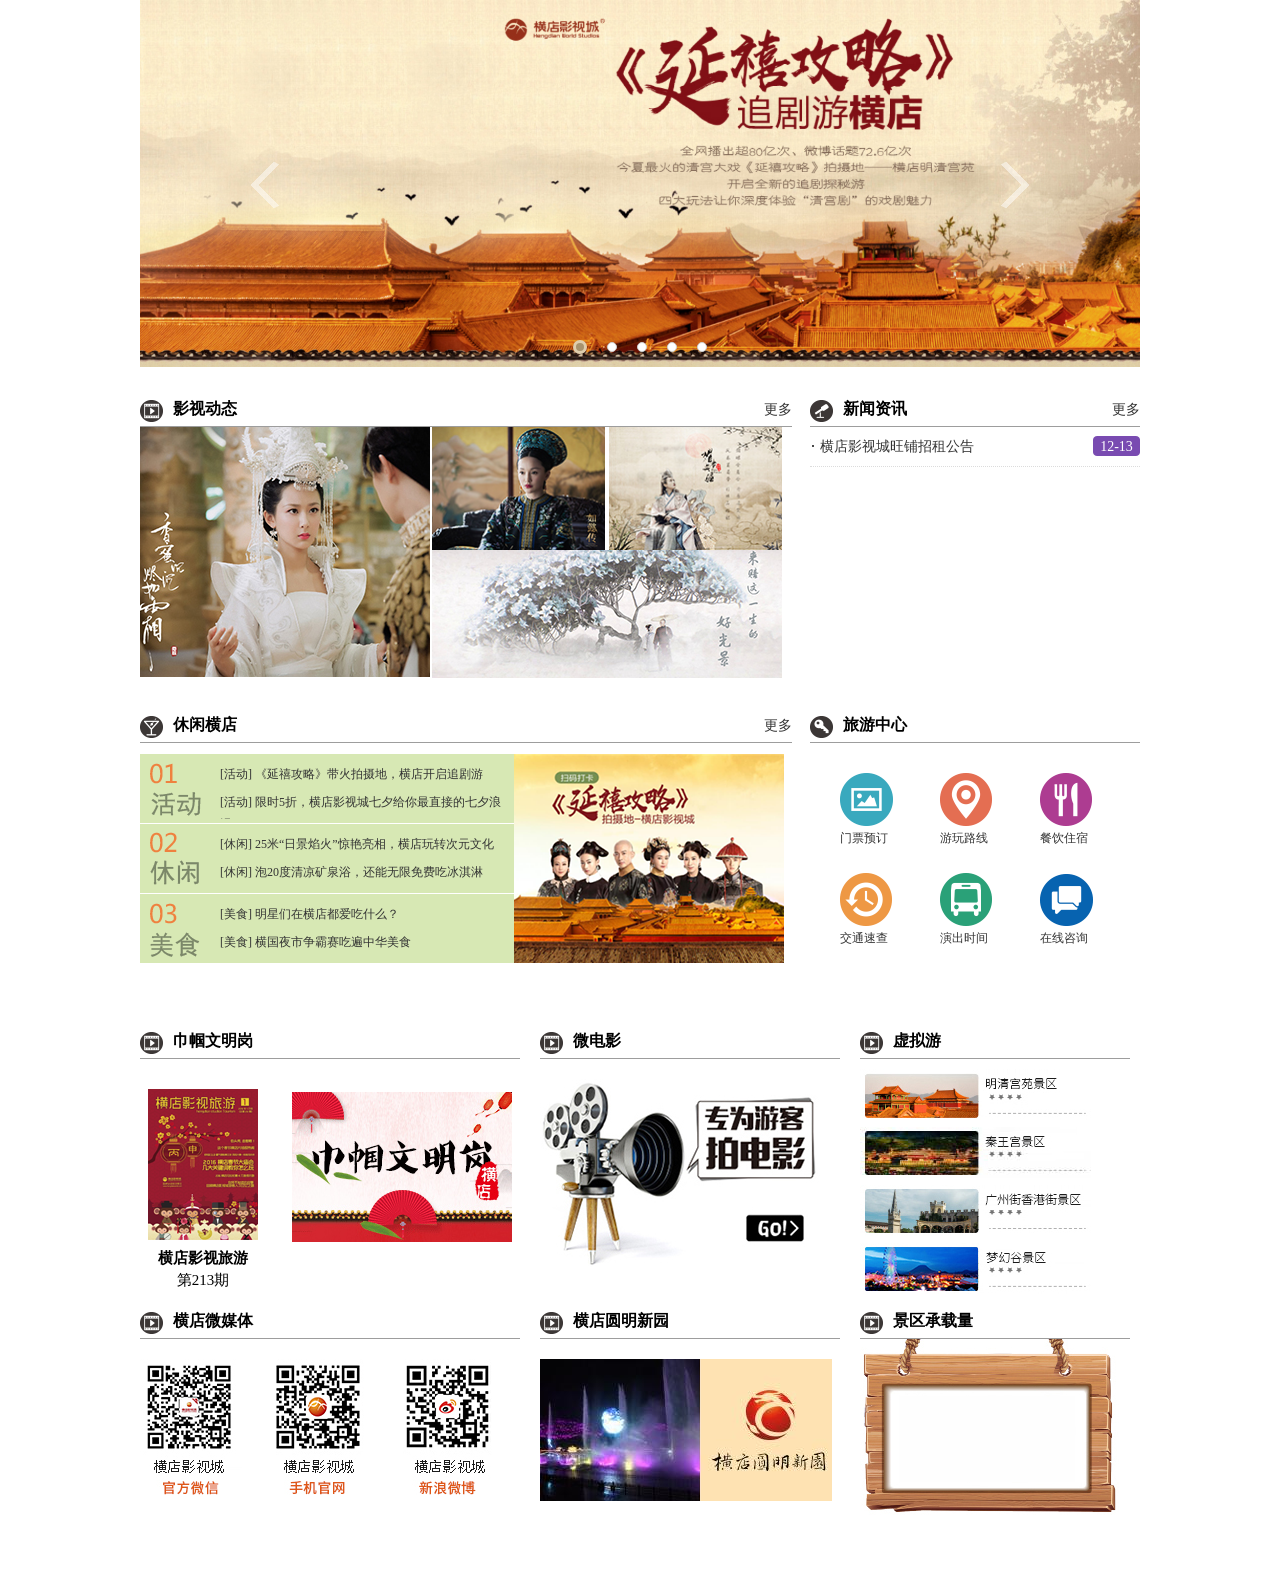
==== public/index.html @ 7fbc6260 "one" ====
<!DOCTYPE html>
<html>

	<head>
		<meta charset="utf-8" />
		<link rel="stylesheet" type="text/css" href="css/base.css" />
		<link rel="stylesheet" type="text/css" href="css/index.css" />
		<title></title>
	</head>

	<body>
		<!--1：引用头部-->
		<header id="header" class="container"></header>
		<!--2:主体内容-->
		<div class="main">			
			
				<div class="banner_container">
    <!-- banner图片 -->
    <div class="inner">
        <!-- 图片总数 -->
        <ul>
        	<li class="active"><a href="#"><img src="img/shouye/banner1.jpg" alt="banner图片" style="width: 1280px;"/></a></li>
        	<li><a href="#"><img src="img/shouye/banner2.jpg" alt="banner图片" style="width: 1280px;"/></a></li>
        	<li><a href="#"><img src="img/shouye/banner3.jpg" alt="banner图片" style="width: 1280px;"/></a></li>
        	<li><a href="#"><img src="img/shouye/banner4.jpg" alt="banner图片" style="width: 1280px;"/></a></li>
        	<li><a href="#"><img src="img/shouye/banner5.jpg" alt="banner图片" style="width: 1280px;"/></a></li>
        </ul>
 
    </div>
    <!-- 页码 -->
    <ul class="pagination">
        <!-- 页码个数等于图片总数-1 -->
        <li class="active"></li>
        <li></li>
        <li></li>
        <li></li>
        <li></li>
        
        
    </ul>
    <!-- 左箭头 -->
    <a href="#" class="left-arrow"></a>
    <!-- 右箭头 -->
    <a href="#" class="right-arrow"></a>
  </div>

			
			<!--第一块内容区-->
			<div class="content-width">
				<!--第一块内容区：影视动态content1-->
				<div class="content1">
					<div class="content1-1">
						<!--内容标题-->
						<div class="hit">
							<span class="ico cont_ico1 left"></span>
							<span class="font-cont-tit">影视动态</span>
							<span class="fontGD more"><a href="#">更多</a></span>
						</div>
						<div class="clear line"></div>
						<div class="photo_quyu">
							<div class="photo_quyu_1">
								<section>
									<img src="img/shouye/201808291615336817.jpg" class="sy-photo-img" />
									<!--1图上面的文字-->
									<div class="sy-photo-msg">
										<a title=" 《香蜜沉沉烬如霜》狗粮告急 杨紫为救邓伦甘愿不辨颜色" href="#"><strong>
                                            《香蜜沉沉烬如霜》狗粮告急 杨紫为救邓伦甘愿不辨颜色</strong><br />
											<span>
                                            新浪娱乐报道由完美世界影视携手幸福蓝海，与时代众乐、鲲池影业、重庆盛美联合出品，完美世界影视刘宁工作室承制，改编自知名网络作家“电线”同名小说的唯美古装神话爱情巨制《香蜜沉沉烬如霜》（以下简称《香蜜》）正在江苏卫视幸福剧场热播中。近几日，随着高潮剧情来临，…</span><br /> 查看详情</a>
									</div>
								</section>
							</div>
							<div class="photo_quyu_2">
								<section><img src="img/shouye/201808311112374168.jpg" class="sy-photo-img" />
									<!--2图上面的文字-->
									<div class="sy-photo-msg">
										<a title=" 《如懿传》风刀霜剑 群芳争艳危机四伏" href="#"><strong>
                                            《如懿传》风刀霜剑 群芳争艳危机四伏</strong><br />
											<span>
                                            在横店影视城取景拍摄的清宫传奇巨制《如懿传》自开播以来，口碑和播放量持续走高中。在第1-6集的背景交代、情绪铺垫和人物陆续登场后，第7集进入高能剧情：海兰被污蔑偷窃红箩炭，白蕊姬暗指被如懿用白花丹毁容，如懿因提到皇帝生母被冷待，高晞月费尽心思争夺大阿哥未果，莲…</span><br /> 查看详情 查看详情</a>
									</div>
								</section>
								<section><img src="img/shouye/201808291408340395.jpg" class="sy-photo-img" />
									<!--3图上面的文字-->
									<div class="sy-photo-msg">
										<a title=" 汪铎《媚者无疆》化身病娇公子 不走花路走“刀”路" href="#"><strong>
                                            汪铎《媚者无疆》化身病娇公子 不走花路走“刀”路</strong><br />
											<span>
                                            在横店影视城拍摄完成的超级网剧《媚者无疆》正在优酷热播。该剧凭借精良的制作、全员演技在线的演员阵容，已然成为18年暑期档国产网剧新爆款。此次汪铎所扮演的公子一角，凭借精湛演技和虐心的人物关系也被网友纷纷Pick为“病娇公子”。“萤火虫”CP开虐公子不走花路走“刀”…</span><br /> 查看详情</a>
									</div>
								</section>
								<section><img src="img/shouye/201808290902007672.jpg" class="sy-photo-img" />
									<!--图上面的文字-->
									<div class="sy-photo-msg">
										<a title=" 《延禧攻略》庆功宴重演剧情 “傅璎”CP终于圆满啦！" href="#"><strong>
                                            《延禧攻略》庆功宴重演剧情 “傅璎”CP终于圆满啦！</strong><br />
											<span>
                                            新浪娱乐报道傅恒亲口对璎珞说下辈子换她守候，明玉和海兰察“完婚”，就连弘昼、袁春望都要“改邪归正”，《延禧攻略》终于有了真正的HE（happy ending幸福结局）——其实这只是主创们在庆功宴上的即兴发挥，依依不舍告别剧集的主演们都说想演续集。《延禧攻略》VIP大结局前晚…</span><br /> 查看详情
										</a>
									</div>
								</section>
							</div>
						</div>
					</div>
					<!--第一块内容区新闻资讯content1-2-->
					<div class="content1-2">
						<div class="hit">
							<span class="ico cont_ico2 left"></span>
							<span class="font-cont-tit">新闻资讯</span>
							<span class="fontGD more"><a href="#">更多</a></span>
						</div>
						<div class="clear line"></div>
						<div class="newslist">
							<ul class="u1">
								<li>
									<a href="#" title="横店影视城旺铺招租公告"><span class="sp1">
                                    12-13</span>横店影视城旺铺招租公告</a>
								</li>
								
							</ul>
						</div>
					</div>
					<!--第一模块：休闲横店content1-3-->
					<div class="content1-3">
						<div class="hit">
							<span class="ico cont_ico3 left"></span>
							<span class="font-cont-tit">休闲横店</span>
							<span class="fontGD more"><a href="#">更多</a></span>
						</div>
						<div class="clear line"></div>
						<!--动画开始-->
						<div class="xiuxian_hd">
							<ul>
								<li class="poz1 ">
									<a href="#my-poz1 active" >
										<span data-toggle="item" class="">
										[活动] 《延禧攻略》带火拍摄地，横店开启追剧游																																																				
									</span>
									</a>
									<a data-toggle="item" href="#my-poz1">
										<span class="">[活动]  限时5折，横店影视城七夕给你最直接的七夕浪漫</span></a>
								</li>
								<li class="poz2 ">
									<a href="#my-poz2"><span data-toggle="item" class="">[休闲]
                                        25米“日景焰火”惊艳亮相，横店玩转次元文化</span></a>
									<a data-toggle="item" href="#"><span class="">
										[休闲] 泡20度清凉矿泉浴，还能无限免费吃冰淇淋</span>
									</a>
								</li>
								<li class="poz3">
									<a href="#my-poz3"><span data-toggle="item" class="">[美食]
                                            明星们在横店都爱吃什么？</span></a>

									<a data-toggle="item" href="#"><span class="">[美食] ​横国夜市争霸赛吃遍中华美食</span></a>
								</li>
							</ul>
						</div>
						<!--图-->
						<div class="xiuxian_hd_tu" >
							<div id="my-poz1" class="box active show">
								<img src="img/shouye/201808150837164846.png" />

							</div>
							<div id="my-poz2" class="box ">
								<img src="img/shouye/201808150905178939.png" />

							</div>
							<div id="my-poz3" class="box">
								<img src="img/shouye/201606270926370991.jpg" />

							</div>
						</div>
					</div>
					<!--第一模块：旅游中心content1-4-->
					<div class="content1-4">
						<div class="hit">
							<span class="ico cont_ico4 left"></span>
							<span class="font-cont-tit">旅游中心</span>
						</div>
						<div class="clear line"></div>
						<div class="content1-4-1">
							<div class="cont-ico-bg left">
								<a href="#" title="横店影视城门票预订">
									<span class="cont-ico-bg1"></span><span>门票预订</span>
								</a>
							</div>
							<div class="cont-ico-bg left">
								<a href="#" title="游玩路线">
									<span class="cont-ico-bg2"></span><span>游玩路线</span>
								</a>
							</div>
							<div class="cont-ico-bg left">
								<a href="#" title="餐饮住宿">
									<span class="cont-ico-bg3"></span><span>餐饮住宿</span>
								</a>
							</div>
							<div class="cont-ico-bg left">
								<a href="#" title="交通速查">
									<span class="cont-ico-bg4"></span><span>交通速查</span>
								</a>
							</div>
							<div class="cont-ico-bg left">
								<a href="#" title="演出时间">
									<span class="cont-ico-bg5"></span><span>演出时间</span>
								</a>
							</div>
							<div class="cont-ico-bg left">
								<a href="#" title="在线咨询">
									<span class="cont-ico-bg6"></span><span>在线咨询</span>
								</a>
							</div>

						</div>
					</div>
				</div>

			</div>
			<!--第二块内容区-->
			<div class="content-width-2">
				<div class="content-2-1">
					<!--内容标题-->
					<div class="hit">
						<span class="ico cont_ico1 left"></span>
						<span class="font-cont-tit">巾帼文明岗</span>
					</div>
					<div class="clear line"></div>
					<div class="tu-qikan">
						<img src="img/shouye/201603040921538395.png" />
						<p><b>横店影视旅游<br /></b></p>
						<p>第213期</p>

					</div>
					<div class="tu-haibao">
						<img src="img/shouye/jinguo.jpg" />
					</div>
				</div>

				<div class="content-2-2">
					<div class="hit">
						<span class="ico cont_ico1 left"></span>
						<span class="font-cont-tit">微电影</span>
					</div>
					<div class="clear line"></div>
					<div class="">
						<a href="#"><img src="img/shouye/5a_wdy.jpg" /></a>
					</div>
				</div>
				<div class="content-2-3">
					<div class="hit">
						<span class="ico cont_ico1 left"></span>
						<span class="font-cont-tit">虚拟游</span>
					</div>
					<div class="clear line"></div>
					<div class="">
						<img src="img/shouye/5a_xny1.jpg" />
						<img src="img/shouye/5a_xny2.jpg" />
						<img src="img/shouye/5a_xny3.jpg" />
						<img src="img/shouye/5a_xny4.jpg" />
					</div>
				</div>
				<div class="content-2-4">
					<div class="hit">
						<span class="ico cont_ico1 left"></span>
						<span class="font-cont-tit">横店微媒体</span>
					</div>
					<div class="clear line"></div>
					<div class="">
						<a href="#"><img src="img/shouye/5a_wmt.jpg" /></a>
					</div>
				</div>
				<div class="content-2-5">
					<div class="hit">
						<span class="ico cont_ico1 left"></span>
						<span class="font-cont-tit">横店圆明新园</span>
					</div>
					<div class="clear line"></div>
					<div class="">
						<a href="#"><img src="img/shouye/5a_ymxy.jpg" /></a>
					</div>
				</div>
				<div class="content-2-6">
					<div class="hit">
						<span class="ico cont_ico1 left"></span>
						<span class="font-cont-tit">景区承载量</span>
					</div>
					<div class="clear line"></div>
					<div class="">
						<img src="img/shouye/5a_czl.jpg" />
					</div>
				</div>
			</div>
		</div>
		<!--3:引用底部-->
		<footer id="footer">
		</footer>
		<script src="js/jquery-1.11.3.js"></script>
		<!--<script src="js/jquery-1.11.3.js"></script>-->
		<script src="js/header.js"></script>
		<script src="js/footer.js"></script>
		<script src="js/index.js" type="text/javascript" charset="utf-8"></script>
		<script src="js/banner1.js" type="text/javascript" charset="utf-8"></script>
		<script>
			$(".xiuxian_hd:has([data-toggle=item])")
				.on("mouseenter", "[data-toggle=item]", e => {
					var $tar = $(e.target);
					if(!$tar.parent().parent().is(".active")) {
						$tar.parent().parent().addClass("active")
							.siblings().removeClass("active");
						var id = $tar.parent().attr ("href");
						$(id).addClass("active")
							.siblings().removeClass("active");
					}
				})
				
		</script>
	</body>

</html>
---- public/css/base.css ----
* {
	padding: 0;
	margin: 0;
	box-sizing: border-box;
}

body,
div,
ul,
ol,
li,
form,
input,
textarea,
p {
	color: #000;
	line-height: 22px;
	font-size: 12px;
	font-weight: normal;
	padding: 0;
	margin: 0;
}

a {
	color: #333;
	cursor: pointer;
	text-decoration: none;
}

ul {
	list-style: none;
}

.center {
	text-align: center;
}


/*主内容区宽度*/

.cont_width {
	width: 1000px;
	margin: 0 auto;
}

.fontYH {
	font-family: '微软雅黑';
}

.main {
	width: 100%;
}

.clear {
	clear: both;
}

.left {
	float: left;
}

.right {
	float: right;
}
---- public/css/index.css ----
/***** banner盒子 *****/
.banner_container {
    /***** 设置banner盒子显示区域总宽 *****/
    width: 1000px;
    height:370px;
    
    margin:0 auto;
	position: relative;
}

.banner_container>.inner {
	width: 100%;
	height: 380px;
	/*溢出内容隐藏*/
	overflow: hidden;
	/* 为了子元素的绝对定位*/
	position: relative;
}
.banner_container>.inner>ul>li{
	width:100%;
}
.inner li{
	position:absolute; top:0; left:0;
	opacity:0;
	display:block;
}
.inner li.active{
	opacity:1; 
      
}
/***** 箭头通用样式 *****/
.banner_container>.left-arrow,.banner_container>.right-arrow{
	position: absolute;
	width: 50px;
	height: 50px;
	border-radius: 50%;
	top:calc(50% - 25px);
	opacity: 0.5;
}
/***** 左箭头 *****/
.banner_container>.left-arrow {
    /***** 控制左箭头的位置,宽高及样式 *****/
    left: 10%;
	background:url(../img/ico/prev.gif) center center no-repeat ; 
}
/***** 右箭头 *****/
.banner_container>.right-arrow {
    /***** 控制左箭头的位置,宽高及样式 *****/
    right: 10%;
	background:url(../img/ico/next.gif) center center no-repeat ;
}
.banner_container>ul.pagination{
    position: absolute;
    display: flex;
    align-items: center;
    justify-content: center;
    bottom: 15px;
    width:100%;
    height:16px;
}
/***** 页码样式 *****/
.banner_container>ul.pagination>li{
    width: 8px;
    height: 8px;
    margin:0 10px 0 10px;
    background-color: #FFF;
    border:1px solid #CECECE;
    border-radius: 50%;
    cursor: pointer;
    box-sizing: content-box;
}
/***** 当前激活项页码样式 *****/
.banner_container>ul.pagination>li.active{
    background-color: #A7936E;
    border:3px solid #DFCEAD;
}

/**/


/*第一块内容区*/

.content-width {
	width: 1000px;
	margin: 30px auto 0 auto;
	height: 590px;
	

}


/*第一块内容区——第一块*/

.content1-1 {
	height: 316px;
	width: 652px;
	display: block;
	float: left;
}

.hit {
	height: 24px;
}

.ico {
	width: 23px;
	height: 23px;
	display: block;
}

.left {
	float: left;
}

.cont_ico1 {
	background-image: url(../img/ico/ico.png);
	background-position: 0 -4px;
}

.font-cont-tit {
	font-size: 16px;
	display: block;
	float: left;
	margin-left: 10px;
	line-height: 18px;
	padding-bottom: 5px;
	font-weight: bold;
}

.more {
	font-size: 14px;
	display: block;
	float: right;
	margin-left: 10px;
	line-height: 20px;
	padding-bottom: 5px;
}

.fontGD {
	font-family: '微软雅黑';
}

.line {
	height: 1px;
	background-color: #9d9d9d;
	display: block;
	margin-top: 2px;
}
/*图片区域*/
.photo_quyu{
	width: 652px;
	height: 260px;	
	display: flex;
	
}
.photo_quyu_1{
	width: 292px;
	height: 251px;
}
.photo_quyu_1>section{
	width: 290px;
	height: 250px;
	position: relative;
	overflow: hidden;
	background-color:  black;
	
}
/**/
.photo_quyu_2{
	width: 350px;
	height: 251px;
	display: flex;
	flex-wrap: wrap;
	justify-content: space-between;
}
.photo_quyu_2>section:nth-child(1){
	width: 173px;
	height: 123px;
	position: relative;
	overflow: hidden;
	background-color: black;
}
.photo_quyu_2>section:nth-child(2){
	width: 173px;
	height: 123px;
	overflow: hidden;
	position: relative;
	background-color: black;
}
.photo_quyu_2>section:nth-child(3){
	width: 350px;
	height: 128px;
	overflow: hidden;
	position: relative;
	background-color: black;
}



.photo_quyu_1 .sy-photo-msg a{
	width: 272px;
	height: 231px;
	position: absolute;
	font-size: 12px;
	overflow: hidden;
	color: #fff;
	padding: 10px;
	color: #fff;

}
.photo_quyu_2>section:nth-child(1) a{
	width: 176px;
	height: 123px;
	position: absolute;
	font-size: 12px;
	overflow: hidden;
	color: #fff;
	padding: 10px;
	color: #fff;
}
.photo_quyu_2>section:nth-child(2) a{
	width: 176px;
	height: 123px;
	position: absolute;
	font-size: 12px;
	overflow: hidden;
	color: #fff;
	padding: 10px;
	color: #fff;
}
.photo_quyu_2>section:nth-child(3) a{
	width: 350px;
	height: 128px;
	position: absolute;
	font-size: 12px;
	overflow: hidden;
	color: #fff;
	padding: 10px;
	color: #fff;
}
section img{
	width: 100%;
	transition: width .5s;
}
section div {
	position: absolute;
	left: 4px;
	top: 0;
	display: none;
}
section:hover .sy-photo-img {
	width: 104%;
	opacity: .4;
}

section:hover .sy-photo-msg {
	display: block;
}/*结束*/
/*第一块内容区——第二块*/
.content1-2 {
	height: 316px;
	width: 330px;
	display: block;
	float: left;
	margin-left: 18px;
}
.cont_ico2 {
	background-image: url(../img/ico/ico.png);
	background-position: -28px -4px;
}
.newslist ul li {
	border-bottom: 1px dotted gainsboro;
	line-height: 35px;
	font: normal 14px/39px "微软雅黑";
	padding: 0 0 0 10px;
	background: url(../img/ico/dian.jpg) no-repeat 2px 18px;}
.u1 li:hover a{
	color: orangered;
}

.newslist ul li span {
	float: right;
	background: url(../img/ico/ico.png) no-repeat 0px -126px;
	color: white;
	width: 47px;
	height: 20px font: normal 8px/25px Arial;
	text-align: center;
}

.content1-3 {
	height: 316px;
	width: 652px;
	display: block;
	float: left;
}

.cont_ico3 {
	background-image: url(../img/ico/ico.png);
	background-position: -56px -4px;
}

/*动画开始*/
.xiuxian_hd {
	width: 374px;
	height: 220px;
	margin-top: 10px;
	float: left;
}


.xiuxian_hd li {
	padding: 9px 11px 0px 60px;
	height: 70px;
	border-top: 1px solid #fff;
	cursor: pointer;
	background-color: #d7e8b4;
}

.poz1 {
	background-image: url(../img/ico/ico-d.png);
	background-repeat: no-repeat;
	background-position: 0 -60px;
}

.poz1 span {
	height: 28px;
	overflow: hidden;
	display: block;
	padding-left: 20px;
}

.poz2 {
	background-image: url(../img/ico/ico-d.png);
	background-repeat: no-repeat;
	background-position: 0 -188px;
}

.poz2 span {
	height: 28px;
	overflow: hidden;
	display: block;
	padding-left: 20px;
}

.poz3 {
	background-image: url(../img/ico/ico-d.png);
	background-repeat: no-repeat;
	background-position: 0 -314px;
}

.poz3 span {
	height: 28px;
	overflow: hidden;
	display: block;
	padding-left: 20px;
}

.xiuxian_hd_tu {
	width: 270px;
	height: 220px;
	overflow: hidden;
	float: left;
	padding-top: 11px;
}
.xiuxian_hd_tu .box{
	display: none;	
}
.xiuxian_hd_tu .box.active{
	display: block;	
}
.xiuxian_hd .active  a{ color: orangered; font-weight: bold; }
/*结束*/

.content1-4 {
	height: 316px;
	width: 330px;
	display: block;
	float: left;
	margin-left: 18px;
}

.cont_ico4 {
	background-image: url(../img/ico/ico.png);
	background-position: -84px -4px;
}

.content1-4-1 {
	width: 330px;
	height: 220px;
	padding-top: 30px;
	padding-left: 30px;
}

.cont-ico-bg {
	width: 100px;
	height: 100px;
}

.cont-ico-bg1 {
	width: 54px;
	height: 54px;
	background: url(../img/ico/ico.png) no-repeat 0 -35px;
	display: block;
}

.cont-ico-bg2 {
	width: 54px;
	height: 54px;
	background: url(../img/ico/ico.png) no-repeat -59px -35px;
	display: block;
}

.cont-ico-bg3 {
	width: 54px;
	height: 54px;
	background: url(../img/ico/ico.png) no-repeat -117px -35px;
	display: block;
}

.cont-ico-bg4 {
	width: 54px;
	height: 54px;
	background: url(../img/ico/ico.png) no-repeat -175px -35px;
	display: block;
}

.cont-ico-bg5 {
	width: 54px;
	height: 54px;
	background: url(../img/ico/ico.png) no-repeat -234px -35px;
	display: block;
}

.cont-ico-bg6 {
	width: 54px;
	height: 54px;
	background: url(../img/ico/ico.png) no-repeat -292px -35px;
	display: block;
}


/*第二块内容区*/

.content-width-2 {
	width: 1000px;
	margin: 30px auto 0 auto;
	height: 530px;
}


/*第二块子内容区巾帼文明岗*/

.content-2-1 {
	width: 380px;
	height: 260px;
	float: left;
	display: block;
}

.tu-qikan {
	float: left;
	padding: 30px 0 30px 8px;
}

.tu-qikan p {
	font-size: 15px;
	text-align: center;
}

.tu-haibao {
	float: right;
	padding: 33px 8px 33px 0;
}


/*第二块子内容区微电影*/

.content-2-2 {
	width: 300px;
	height: 260px;
	float: left;
	margin-left: 20px;
	display: block;
}

.content-2-2 img {
	margin-top: 20px;
}


/*第二块子内容区虚拟游*/

.content-2-3 {
	width: 270px;
	height: 260px;
	float: left;
	margin-left: 20px;
	display: block;
}

.content-2-3>div:nth-child(3) {
	margin-top: 10px;
}


/*第二块子内容区横店微媒体*/

.content-2-4 {
	width: 380px;
	height: 260px;
	float: left;
	margin-top: 20px;
	display: block;
}

.content-2-4 img {
	margin-top: 20px;
}


/*第二块子内容区横店圆明新园*/

.content-2-5 {
	width: 300px;
	height: 260px;
	float: left;
	margin: 20px 0 0 20px;
	display: block;
}

.content-2-5 img {
	margin-top: 20px;
}


/*第二块子内容区景区承载量*/

.content-2-6 {
	width: 270px;
	height: 260px;
	float: left;
	margin: 20px 0 0 20px;
	display: block;
}
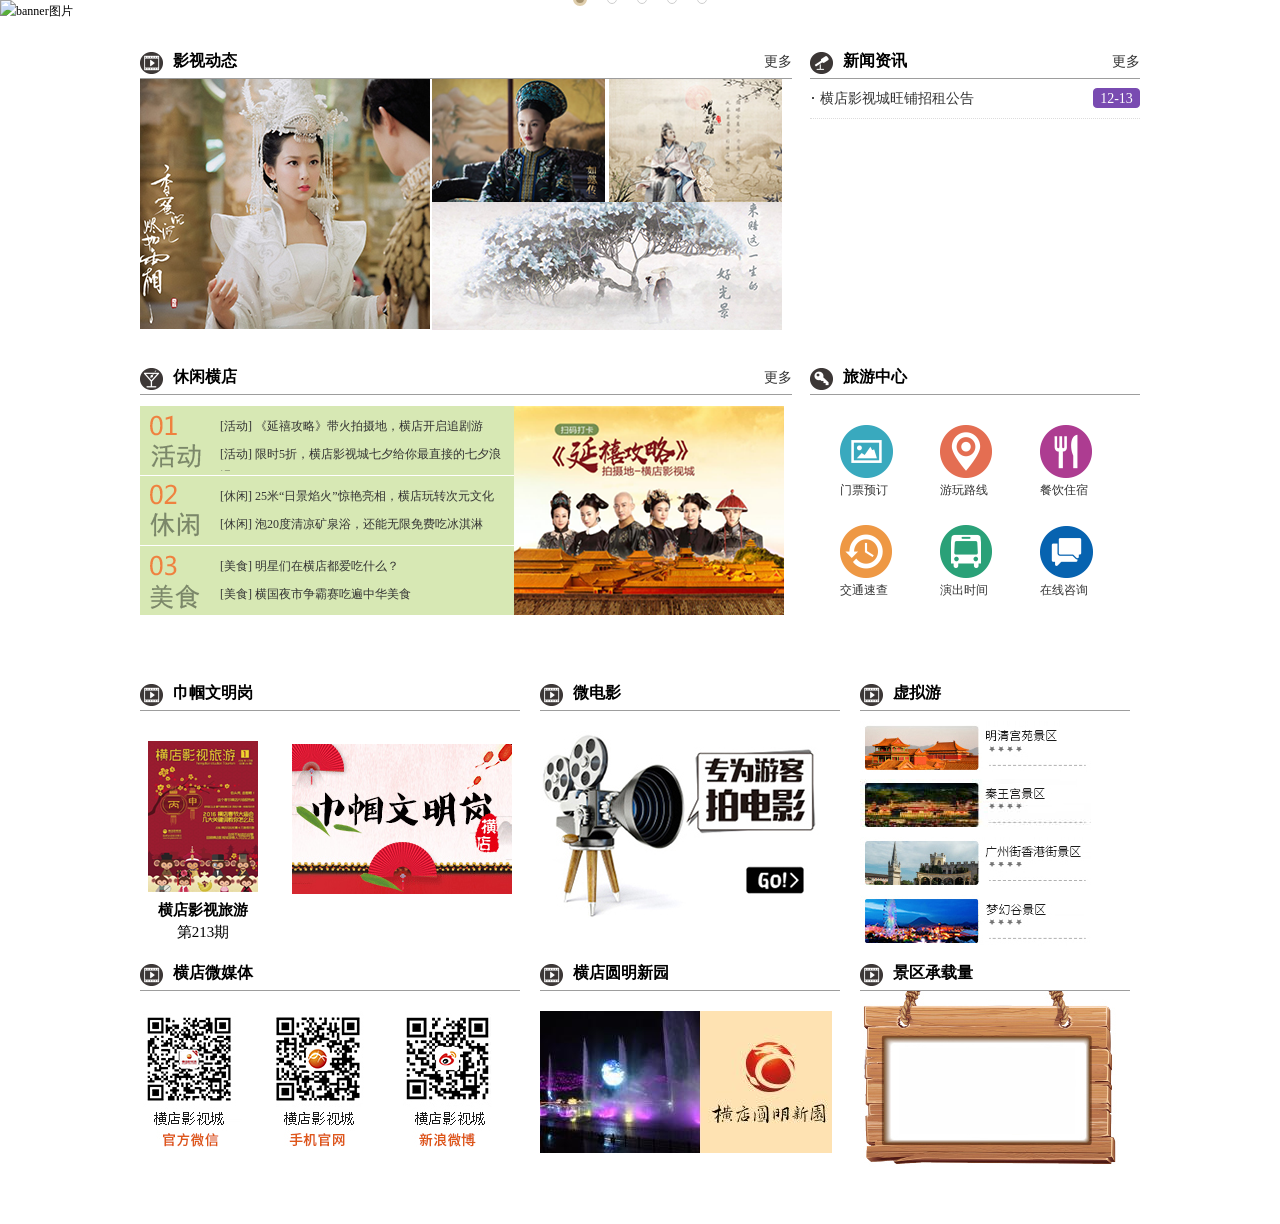
==== commit 80fc0b08: "one" ====
--- a/public/index.html
+++ b/public/index.html
@@ -13,19 +13,18 @@
 		<header id="header" class="container"></header>
 		<!--2:主体内容-->
 		<div class="main">			
-			
-				<div class="banner_container">
+			<div class="banner_container">
     <!-- banner图片 -->
+    
     <div class="inner">
         <!-- 图片总数 -->
-        <ul>
-        	<li class="active"><a href="#"><img src="img/shouye/banner1.jpg" alt="banner图片" style="width: 1280px;"/></a></li>
-        	<li><a href="#"><img src="img/shouye/banner2.jpg" alt="banner图片" style="width: 1280px;"/></a></li>
-        	<li><a href="#"><img src="img/shouye/banner3.jpg" alt="banner图片" style="width: 1280px;"/></a></li>
-        	<li><a href="#"><img src="img/shouye/banner4.jpg" alt="banner图片" style="width: 1280px;"/></a></li>
-        	<li><a href="#"><img src="img/shouye/banner5.jpg" alt="banner图片" style="width: 1280px;"/></a></li>
-        </ul>
- 
+        <img src="" alt="banner图片" class="active"/>
+        <img src="" alt="banner图片" />
+        <img src="" alt="banner图片" />
+        <img src="" alt="banner图片" />
+        <img src="" alt="banner图片" />
+        
+
     </div>
     <!-- 页码 -->
     <ul class="pagination">
@@ -35,8 +34,7 @@
         <li></li>
         <li></li>
         <li></li>
-        
-        
+
     </ul>
     <!-- 左箭头 -->
     <a href="#" class="left-arrow"></a>
@@ -297,8 +295,8 @@
 		<!--<script src="js/jquery-1.11.3.js"></script>-->
 		<script src="js/header.js"></script>
 		<script src="js/footer.js"></script>
-		<script src="js/index.js" type="text/javascript" charset="utf-8"></script>
-		<script src="js/banner1.js" type="text/javascript" charset="utf-8"></script>
+		<script src="js/index.js"></script>
+		<script src="js/bannershouye.js"></script>
 		<script>
 			$(".xiuxian_hd:has([data-toggle=item])")
 				.on("mouseenter", "[data-toggle=item]", e => {
--- a/public/css/index.css
+++ b/public/css/index.css
@@ -1,33 +1,22 @@
-
 /***** banner盒子 *****/
 .banner_container {
     /***** 设置banner盒子显示区域总宽 *****/
-    width: 1000px;
-    height:370px;
-    
-    margin:0 auto;
+    width: 100%;
 	position: relative;
 }
-
-.banner_container>.inner {
-	width: 100%;
-	height: 380px;
-	/*溢出内容隐藏*/
-	overflow: hidden;
-	/* 为了子元素的绝对定位*/
-	position: relative;
-}
-.banner_container>.inner>ul>li{
-	width:100%;
-}
-.inner li{
-	position:absolute; top:0; left:0;
-	opacity:0;
-	display:block;
-}
-.inner li.active{
-	opacity:1; 
-      
+.banner_container>.inner{
+    /***** 设置浮动后图片框的总长度 *****/
+    /***** 图片框的总长度必须大于等于单张盒子的宽度 *****/
+    width: 100%;
+}
+
+/***** 每张图片尺寸默认100%,装满整个盒子 *****/
+.banner_container>.inner>img{
+    width:100%;
+    display: none;
+}
+.banner_container>.inner>img.active{
+	display: block;
 }
 /***** 箭头通用样式 *****/
 .banner_container>.left-arrow,.banner_container>.right-arrow{
@@ -36,20 +25,23 @@
 	height: 50px;
 	border-radius: 50%;
 	top:calc(50% - 25px);
-	opacity: 0.5;
 }
 /***** 左箭头 *****/
 .banner_container>.left-arrow {
     /***** 控制左箭头的位置,宽高及样式 *****/
-    left: 10%;
-	background:url(../img/ico/prev.gif) center center no-repeat ; 
+    left: 15%;
+	background:url(../img/ico/prev.gif) no-repeat left ; 
 }
 /***** 右箭头 *****/
 .banner_container>.right-arrow {
     /***** 控制左箭头的位置,宽高及样式 *****/
-    right: 10%;
-	background:url(../img/ico/next.gif) center center no-repeat ;
-}
+    right: 15%;
+	background:url(../img/ico/next.gif) no-repeat left ;
+}
+.banner_container>.left-arrow,.banner_container>.right-arrow{
+	opacity: 0.5;
+}
+/***** 页码样式 *****/
 .banner_container>ul.pagination{
     position: absolute;
     display: flex;
@@ -76,8 +68,6 @@
     border:3px solid #DFCEAD;
 }
 
-/**/
-
 
 /*第一块内容区*/
 
